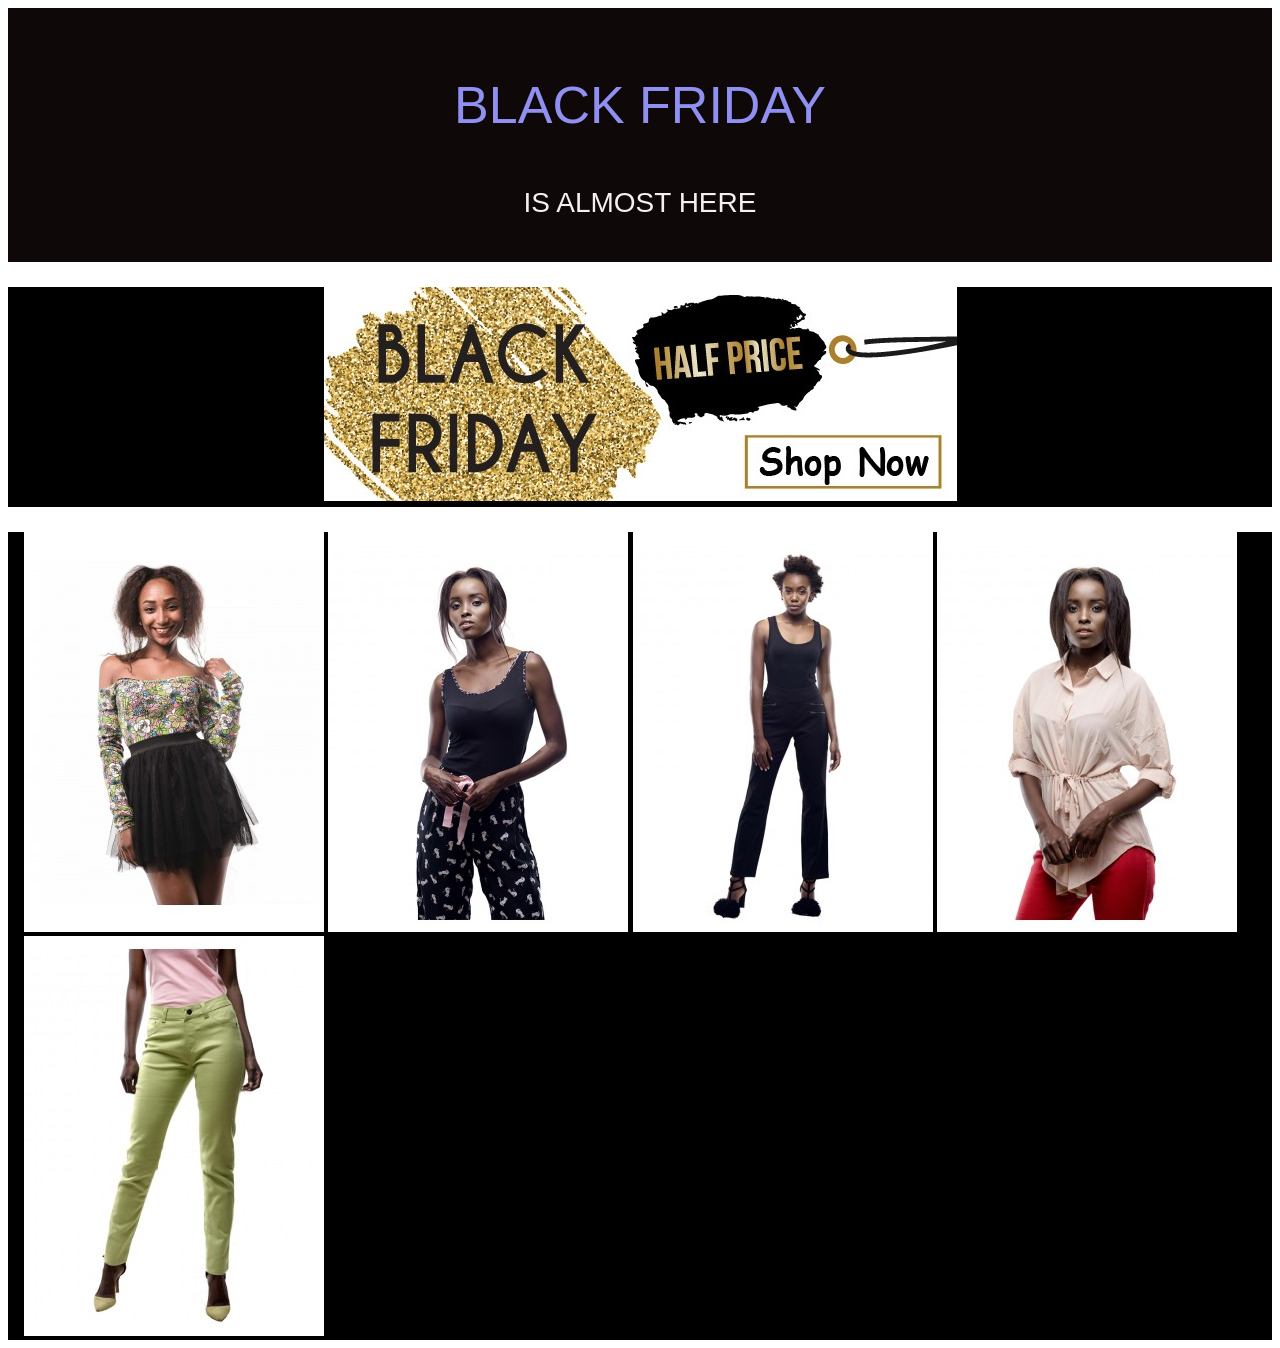
==== index.html @ e5d7ab34 "created folders" ====
<!DOCTYPE html>
<html>

<head>
    <link rel="stylesheet" href="css/style.css">
    <meta name="viewport" content="width=device-width, initial-scale=1">
</head>
<title>
    New arrivals
</title>
<header>
    <div class="header">
        <p>BLACK FRIDAY</p>
        <p id="small-h">IS ALMOST HERE</p>
    </div>
    <div id="link">
        <p><a href="https://www.alladin.co.ke/new-arrivals"><img src="images/bfriday.jpg" alt="Shop Now"></a></p>
    </div>
</header>

<body>
    <div class="body-img">

        <img src="images/1.jpg" alt="hot top">


        <img src="images/2.jpg" alt="hot trouser">


        <img src="images/3.jpg" alt="hot blouse">

        <img src="images/4.jpg" alt="hot tights">


        <img src="images/5.jpg" alt="hot heels">


    </div>


</body>

</html>
---- css/style.css ----
.header {
    text-align: center;
    font-size: 52px;
    color: rgb(143, 144, 241);
    padding: 15px;
    background-color: rgb(14, 8, 8);
}
html {
    font-family: "Lucida Sans", sans-serif;
}
#small-h {
    font-size: 28px;
    color: rgb(245, 239, 239);
}
.body-img {
    background-color: rgb(0, 0, 0);
    padding: 15px;
    margin: 0 auto;
    padding: 0 1rem;
    

}
.body-img:hover {
    border: 1px solid #777777;
}
#link {
    background-color: rgb(0, 0, 0);
    text-align: center;
    font-size: 25px;
}
img {
    max-width: 100%;
    height: auto;
}
@media only screen and (max-width: 700px) {
    .body-img{
        display: flex;
        flex-wrap: wrap;
        flex-direction: row;
        margin: 6px 0;
    }
    img {
        width: 49.9999%;
    }
}
@media only screen and (max-width: 500px) {
    .body-img{
        width: 100%;
        display: block;
    }
    img {
        width: 100%;
    }
}
@media screen and (min-width: 2500px){
    img {
        width: calc(100% / 4);
    }
}
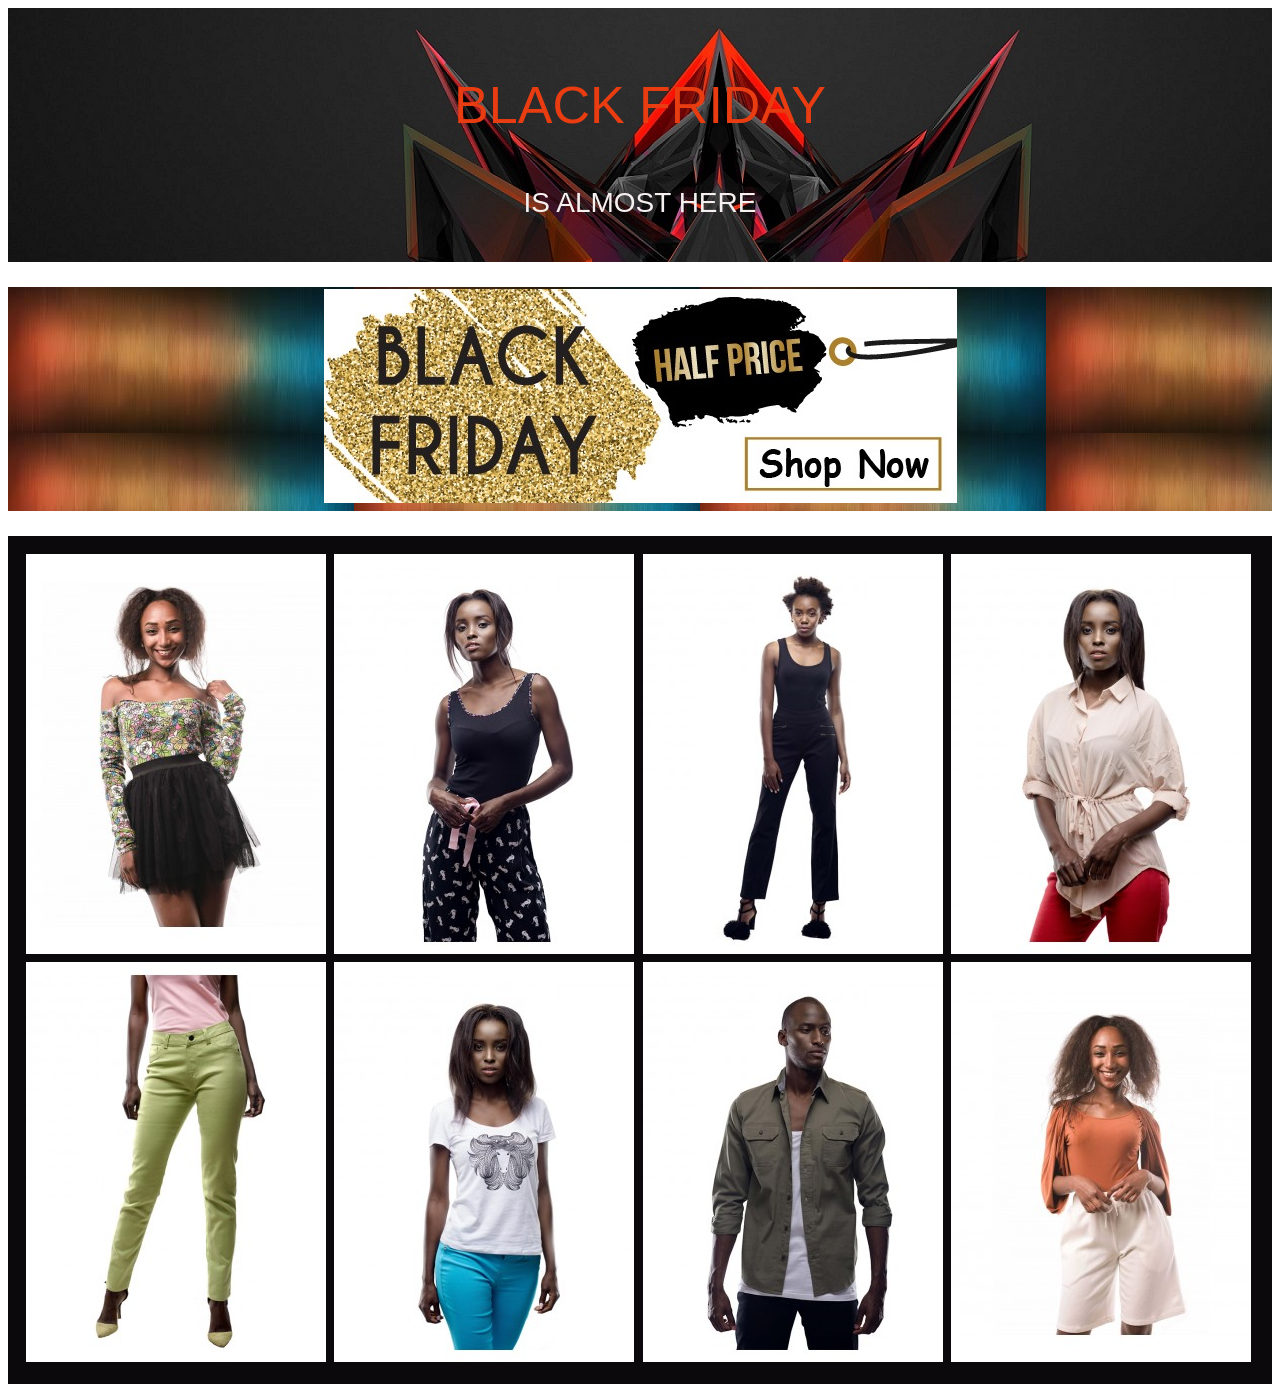
==== commit 9479fa1b: "enhanced impression" ====
--- a/index.html
+++ b/index.html
@@ -32,7 +32,10 @@
         <img src="images/4.jpg" alt="hot tights">
 
 
-        <img src="images/5.jpg" alt="hot heels">
+        <img src="images/5.jpg" alt="forever young">
+        <img src="images/6.jpg" alt="nice shirt">
+        <img src="images/7.jpg" alt="standing tall">
+        <img src="images/8.jpg" alt="flashy">
 
 
     </div>
--- a/css/style.css
+++ b/css/style.css
@@ -1,36 +1,39 @@
 .header {
     text-align: center;
     font-size: 52px;
-    color: rgb(143, 144, 241);
+    color: rgb(233, 60, 17);
     padding: 15px;
-    background-color: rgb(14, 8, 8);
+    background-color: black;
+    background-image: url(../images/alien.jpg);
+    
 }
 html {
     font-family: "Lucida Sans", sans-serif;
+    
 }
 #small-h {
     font-size: 28px;
     color: rgb(245, 239, 239);
 }
 .body-img {
-    background-color: rgb(0, 0, 0);
+    background-color: rgb(12, 9, 12);
     padding: 15px;
     margin: 0 auto;
-    padding: 0 1rem;
-    
-
+    padding: 1rem 1rem 1rem 1rem;
 }
 .body-img:hover {
-    border: 1px solid #777777;
+    border: 5px solid #47c8df;
 }
 #link {
-    background-color: rgb(0, 0, 0);
+    background-color: rgb(91, 133, 212);
     text-align: center;
     font-size: 25px;
+    background-image: url(../images/abstract1.jpg);
 }
 img {
     max-width: 100%;
     height: auto;
+    padding: 2px;
 }
 @media only screen and (max-width: 700px) {
     .body-img{
@@ -40,7 +43,7 @@
         margin: 6px 0;
     }
     img {
-        width: 49.9999%;
+        width: 100%;
     }
 }
 @media only screen and (max-width: 500px) {
@@ -51,9 +54,10 @@
     img {
         width: 100%;
     }
+    
 }
 @media screen and (min-width: 2500px){
     img {
         width: calc(100% / 4);
     }
-}+}
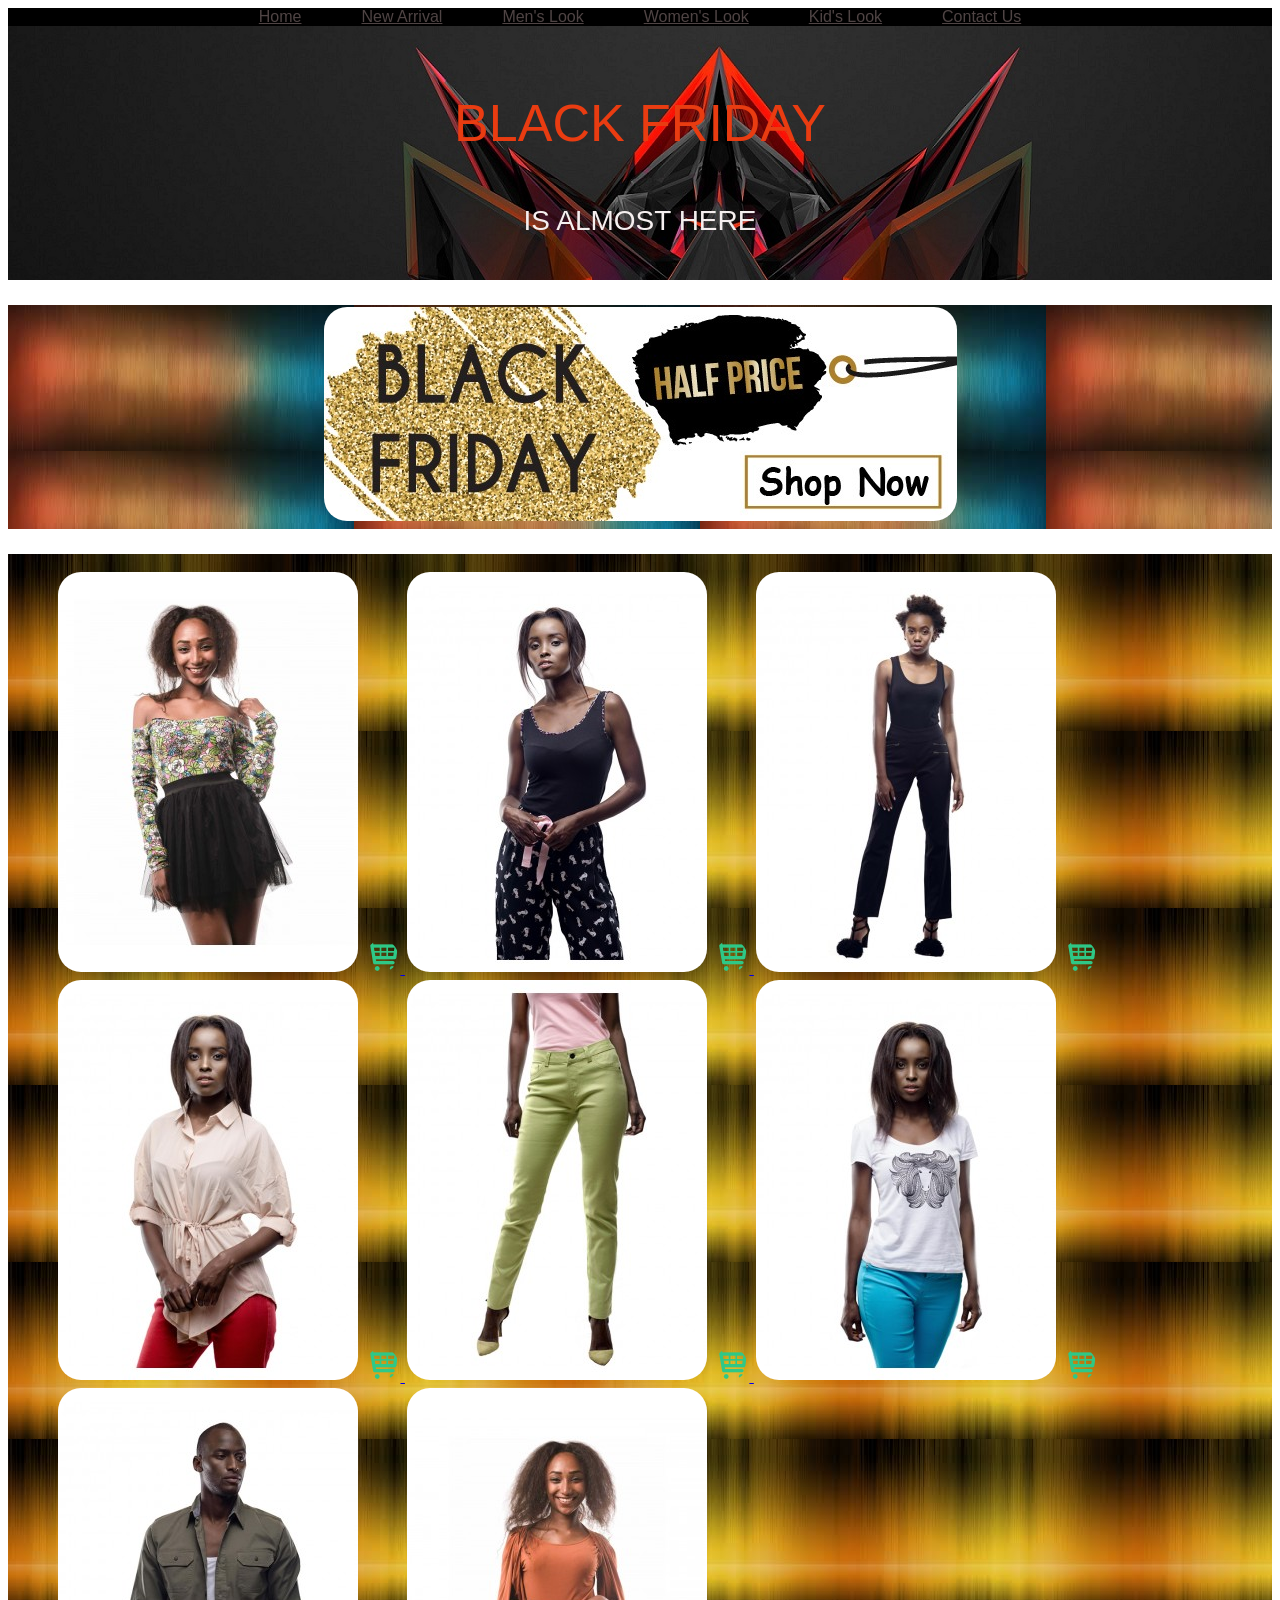
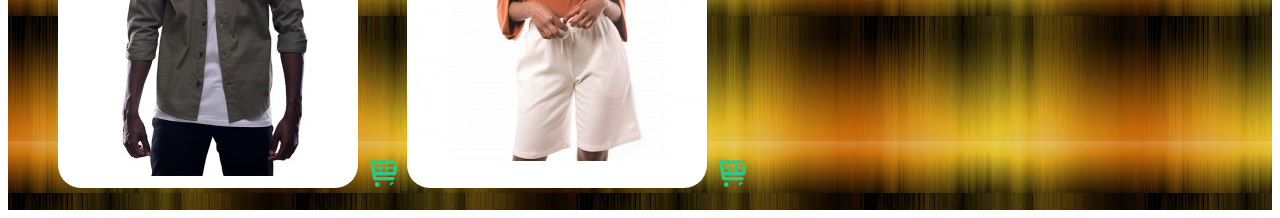
==== commit 49ee2eb4: "shopping cart" ====
--- a/index.html
+++ b/index.html
@@ -3,44 +3,94 @@
 
 <head>
     <link rel="stylesheet" href="css/style.css">
-    <meta name="viewport" content="width=device-width, initial-scale=1">
+    <meta name="viewport" content="width=device-width, initial-scale=1.0">
 </head>
 <title>
     New arrivals
 </title>
 <header>
+    <div class="nav">
+        <ul>
+            <li>
+                <a href="https://www.alladin.co.ke/">Home</a>
+            </li>
+            <li>
+                <a href="https://www.alladin.co.ke/new-arrivals">New Arrival</a>
+            </li>
+            <li>
+                <a href="https://www.alladin.co.ke/alladin-complete-looks/alladin-men-looks">Men's Look</a>
+            </li>
+            <li>
+                <a href="https://www.alladin.co.ke/alladin-complete-looks/alladin-women-looks">Women's Look</a>
+            </li>
+            <li>
+                <a href="https://www.alladin.co.ke/alladin-complete-looks/alladin-kids-looks">Kid's Look</a>
+            </li>
+            <li>
+                <a href="https://www.alladin.co.ke/contacts">Contact Us</a>
+            </li>
+        </ul>
+    </div>
     <div class="header">
         <p>BLACK FRIDAY</p>
         <p id="small-h">IS ALMOST HERE</p>
     </div>
     <div id="link">
-        <p><a href="https://www.alladin.co.ke/new-arrivals"><img src="images/bfriday.jpg" alt="Shop Now"></a></p>
+        <p>
+            <a href="https://www.alladin.co.ke/new-arrivals">
+                <img src="images/bfriday.jpg" alt="Shop Now">
+            </a>
+        </p>
     </div>
 </header>
 
 <body>
     <div class="body-img">
 
-        <img src="images/1.jpg" alt="hot top">
+        <img src="images/1.jpg" alt="hot top" class="gallery">
+        <a href="https://www.alladin.co.ke/new-arrivals/get-this-look-forever-young-4196.html" target="_blank" class="cart">
+            <img src="images/shopping-cart.png" alt="">
+        </a>
+
+        <img src="images/2.jpg" alt="hot trouser" class="gallery">
+        <a href="https://www.alladin.co.ke/new-arrivals/black-printed-womens-pajamas.html" target="_blank" class="cart">
+            <img src="images/shopping-cart.png" alt="">
+        </a>
+
+        <img src="images/3.jpg" alt="hot blouse" class="gallery">
+        <a href="https://www.alladin.co.ke/new-arrivals/black-pull-on-womens-pants.html" target="_blank" class="cart">
+            <img src="images/shopping-cart.png" alt="">
+        </a>
+
+        <img src="images/4.jpg" alt="hot tights" class="gallery">
+        <a href="https://www.alladin.co.ke/new-arrivals/brown-ladies-top.html" target="_blank" class="cart">
+            <img src="images/shopping-cart.png" alt="">
+        </a>
 
 
-        <img src="images/2.jpg" alt="hot trouser">
+        <img src="images/5.jpg" alt="forever young" class="gallery">
+        <a href="https://www.alladin.co.ke/new-arrivals/citrus-green-skinny-fit-womens-pant.html" target="_blank" class="cart">
+            <img src="images/shopping-cart.png" alt="">
+        </a>
 
+        <img src="images/6.jpg" alt="nice shirt" class="gallery">
+        <a href="https://www.alladin.co.ke/new-arrivals/white-printed-womens-top.html" target="_blank" class="cart">
+            <img src="images/shopping-cart.png" alt="">
+        </a>
 
-        <img src="images/3.jpg" alt="hot blouse">
+        <img src="images/7.jpg" alt="standing tall" class="gallery">
+        <a href="https://www.alladin.co.ke/new-arrivals/olive-green-mens-shirt.html" target="_blank" class="cart">
+            <img src="images/shopping-cart.png" alt="">
+        </a>
 
-        <img src="images/4.jpg" alt="hot tights">
-
-
-        <img src="images/5.jpg" alt="forever young">
-        <img src="images/6.jpg" alt="nice shirt">
-        <img src="images/7.jpg" alt="standing tall">
-        <img src="images/8.jpg" alt="flashy">
+        <img src="images/8.jpg" alt="flashy" class="gallery">
+        <a href="https://www.alladin.co.ke/new-arrivals/get-this-look-forever-young-4198.html?___SID=U" target="_blank" class="cart">
+            <img src="images/shopping-cart.png" alt="">
+        </a>
 
 
     </div>
 
-
 </body>
 
 </html>
--- a/css/style.css
+++ b/css/style.css
@@ -6,6 +6,25 @@
     background-color: black;
     background-image: url(../images/alien.jpg);
     
+}
+ul {
+    list-style-type: none;
+    margin: 0;
+    padding: 0;
+    display: flex;
+    justify-content: center;
+    
+}
+li {
+
+    padding: 0 30px;
+}
+.nav {
+    background-color: black;
+    
+}
+li a {
+    color: rgba(233, 202, 202, 0.336);
 }
 html {
     font-family: "Lucida Sans", sans-serif;
@@ -17,23 +36,33 @@
 }
 .body-img {
     background-color: rgb(12, 9, 12);
+    background-image: url(../images/bgbody.jpg);
     padding: 15px;
     margin: 0 auto;
-    padding: 1rem 1rem 1rem 1rem;
+    padding: 1rem 1rem 1rem 3rem;
 }
-.body-img:hover {
-    border: 5px solid #47c8df;
+.cart {
+    position: relative;
 }
+
 #link {
     background-color: rgb(91, 133, 212);
     text-align: center;
     font-size: 25px;
     background-image: url(../images/abstract1.jpg);
 }
+background-image {
+    width: 100%;
+    height: auto;
+}
 img {
     max-width: 100%;
     height: auto;
     padding: 2px;
+    border-radius: 25px;
+}
+.gallery:hover {
+    transform: translate(10px, 40px);
 }
 @media only screen and (max-width: 700px) {
     .body-img{
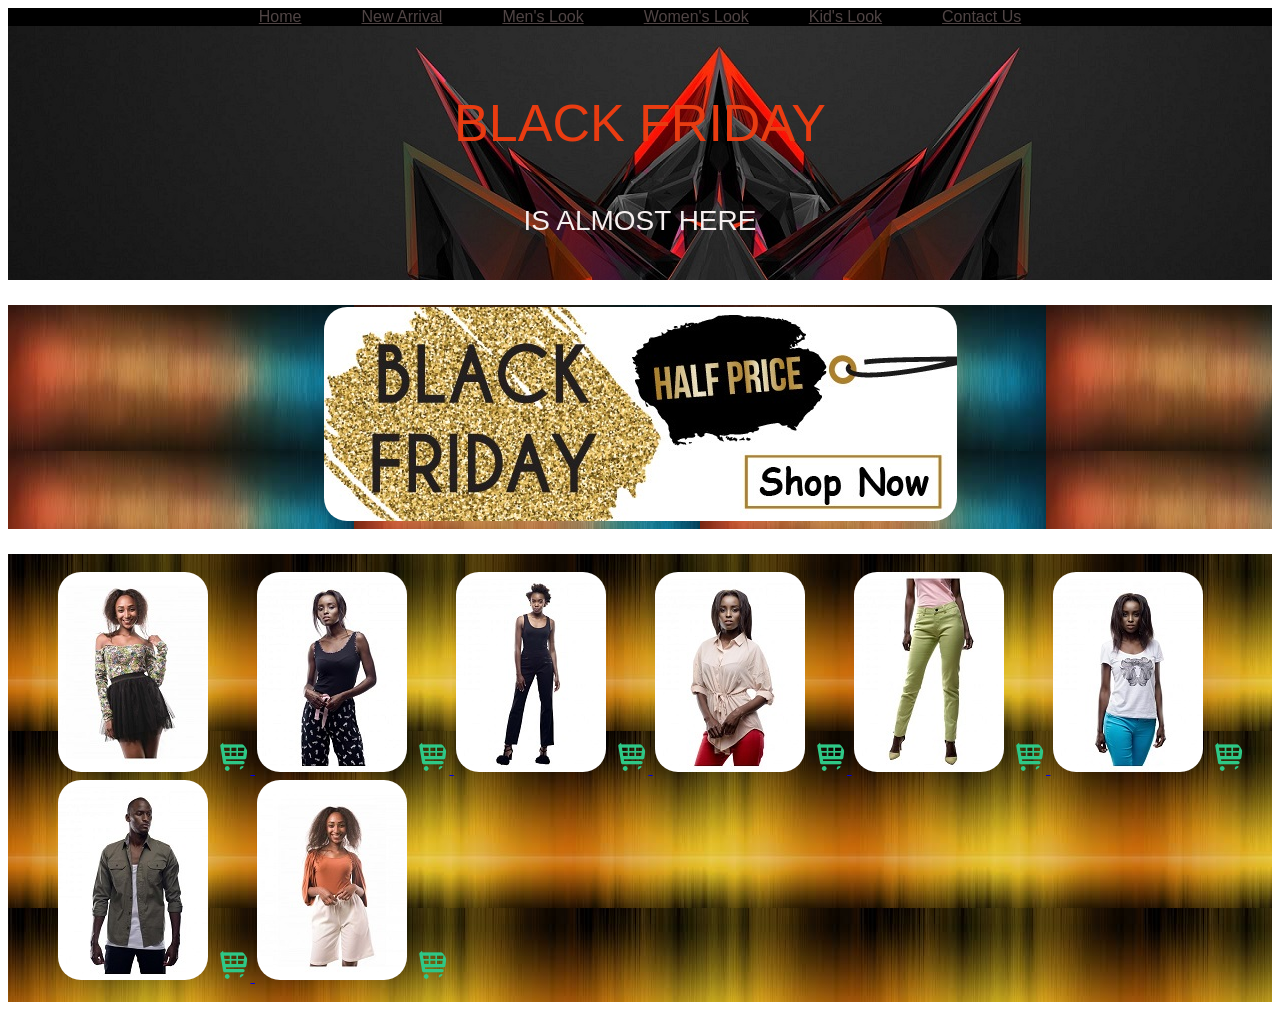
==== commit 3602b72e: "navigation media querry" ====
--- a/index.html
+++ b/index.html
@@ -48,44 +48,44 @@
     <div class="body-img">
 
         <img src="images/1.jpg" alt="hot top" class="gallery">
-        <a href="https://www.alladin.co.ke/new-arrivals/get-this-look-forever-young-4196.html" target="_blank" class="cart">
-            <img src="images/shopping-cart.png" alt="">
+        <a href="https://www.alladin.co.ke/new-arrivals/get-this-look-forever-young-4196.html" target="_blank" >
+            <img src="images/shopping-cart.png" alt="Shop Now" class="cart">
         </a>
 
         <img src="images/2.jpg" alt="hot trouser" class="gallery">
         <a href="https://www.alladin.co.ke/new-arrivals/black-printed-womens-pajamas.html" target="_blank" class="cart">
-            <img src="images/shopping-cart.png" alt="">
+            <img src="images/shopping-cart.png" alt="Shop Now" class="cart">
         </a>
 
         <img src="images/3.jpg" alt="hot blouse" class="gallery">
         <a href="https://www.alladin.co.ke/new-arrivals/black-pull-on-womens-pants.html" target="_blank" class="cart">
-            <img src="images/shopping-cart.png" alt="">
+            <img src="images/shopping-cart.png" alt="Shop Now" class="cart">
         </a>
 
         <img src="images/4.jpg" alt="hot tights" class="gallery">
         <a href="https://www.alladin.co.ke/new-arrivals/brown-ladies-top.html" target="_blank" class="cart">
-            <img src="images/shopping-cart.png" alt="">
+            <img src="images/shopping-cart.png" alt="Shop Now" class="cart">
         </a>
 
 
-        <img src="images/5.jpg" alt="forever young" class="gallery">
+        <img src="images/5.jpg" alt="forever young" class="gallery" class="cart">
         <a href="https://www.alladin.co.ke/new-arrivals/citrus-green-skinny-fit-womens-pant.html" target="_blank" class="cart">
-            <img src="images/shopping-cart.png" alt="">
+            <img src="images/shopping-cart.png" alt="Shop Now" class="cart">
         </a>
 
         <img src="images/6.jpg" alt="nice shirt" class="gallery">
         <a href="https://www.alladin.co.ke/new-arrivals/white-printed-womens-top.html" target="_blank" class="cart">
-            <img src="images/shopping-cart.png" alt="">
+            <img src="images/shopping-cart.png" alt="Shop Now" class="cart">
         </a>
 
         <img src="images/7.jpg" alt="standing tall" class="gallery">
         <a href="https://www.alladin.co.ke/new-arrivals/olive-green-mens-shirt.html" target="_blank" class="cart">
-            <img src="images/shopping-cart.png" alt="">
+            <img src="images/shopping-cart.png" alt="Shop Now" class="cart">
         </a>
 
         <img src="images/8.jpg" alt="flashy" class="gallery">
         <a href="https://www.alladin.co.ke/new-arrivals/get-this-look-forever-young-4198.html?___SID=U" target="_blank" class="cart">
-            <img src="images/shopping-cart.png" alt="">
+            <img src="images/shopping-cart.png" alt="Shop Now" class="cart">
         </a>
 
 
--- a/css/style.css
+++ b/css/style.css
@@ -41,9 +41,6 @@
     margin: 0 auto;
     padding: 1rem 1rem 1rem 3rem;
 }
-.cart {
-    position: relative;
-}
 
 #link {
     background-color: rgb(91, 133, 212);
@@ -54,6 +51,9 @@
 background-image {
     width: 100%;
     height: auto;
+}
+.cart {
+    width: 32px;
 }
 img {
     max-width: 100%;
@@ -83,7 +83,10 @@
     img {
         width: 100%;
     }
-    
+    ul {
+        display: block;
+        text-align: center;
+    }
 }
 @media screen and (min-width: 2500px){
     img {
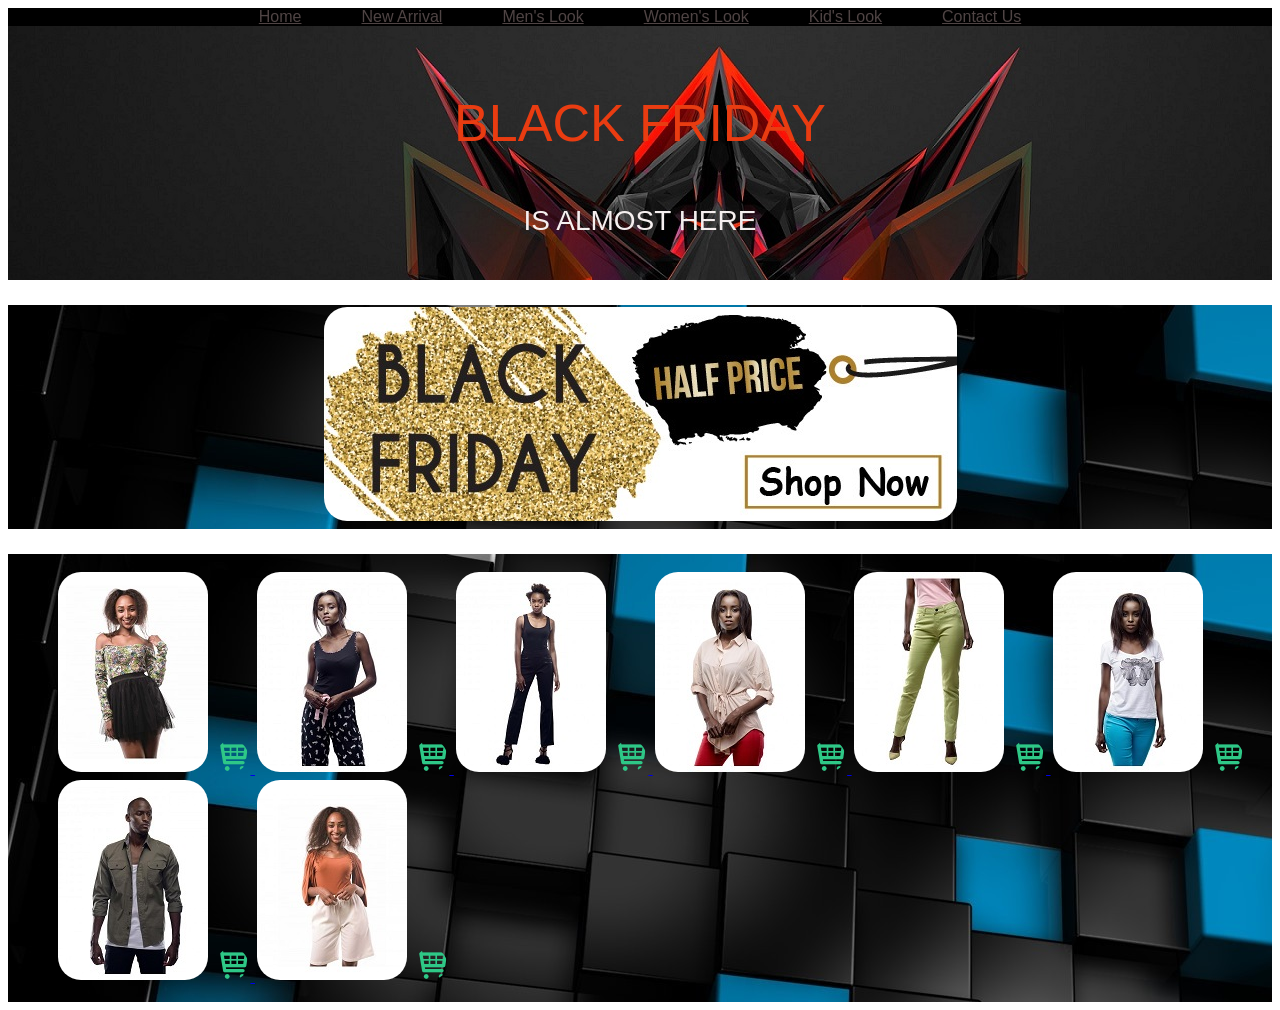
==== commit 96a658e7: "changed bg image" ====
--- a/index.html
+++ b/index.html
@@ -4,10 +4,11 @@
 <head>
     <link rel="stylesheet" href="css/style.css">
     <meta name="viewport" content="width=device-width, initial-scale=1.0">
+    <title>
+        New arrivals
+    </title>
 </head>
-<title>
-    New arrivals
-</title>
+
 <header>
     <div class="nav">
         <ul>
@@ -68,7 +69,7 @@
         </a>
 
 
-        <img src="images/5.jpg" alt="forever young" class="gallery" class="cart">
+        <img src="images/5.jpg" alt="forever young" class="gallery">
         <a href="https://www.alladin.co.ke/new-arrivals/citrus-green-skinny-fit-womens-pant.html" target="_blank" class="cart">
             <img src="images/shopping-cart.png" alt="Shop Now" class="cart">
         </a>
--- a/css/style.css
+++ b/css/style.css
@@ -36,7 +36,7 @@
 }
 .body-img {
     background-color: rgb(12, 9, 12);
-    background-image: url(../images/bgbody.jpg);
+    background-image: url(../images/bgbox.jpg);
     padding: 15px;
     margin: 0 auto;
     padding: 1rem 1rem 1rem 3rem;
@@ -46,7 +46,8 @@
     background-color: rgb(91, 133, 212);
     text-align: center;
     font-size: 25px;
-    background-image: url(../images/abstract1.jpg);
+    background-image: url(../images/bgbox.jpg);
+    
 }
 background-image {
     width: 100%;
@@ -62,7 +63,7 @@
     border-radius: 25px;
 }
 .gallery:hover {
-    transform: translate(10px, 40px);
+    transform: scale(1.5, 1.5);
 }
 @media only screen and (max-width: 700px) {
     .body-img{
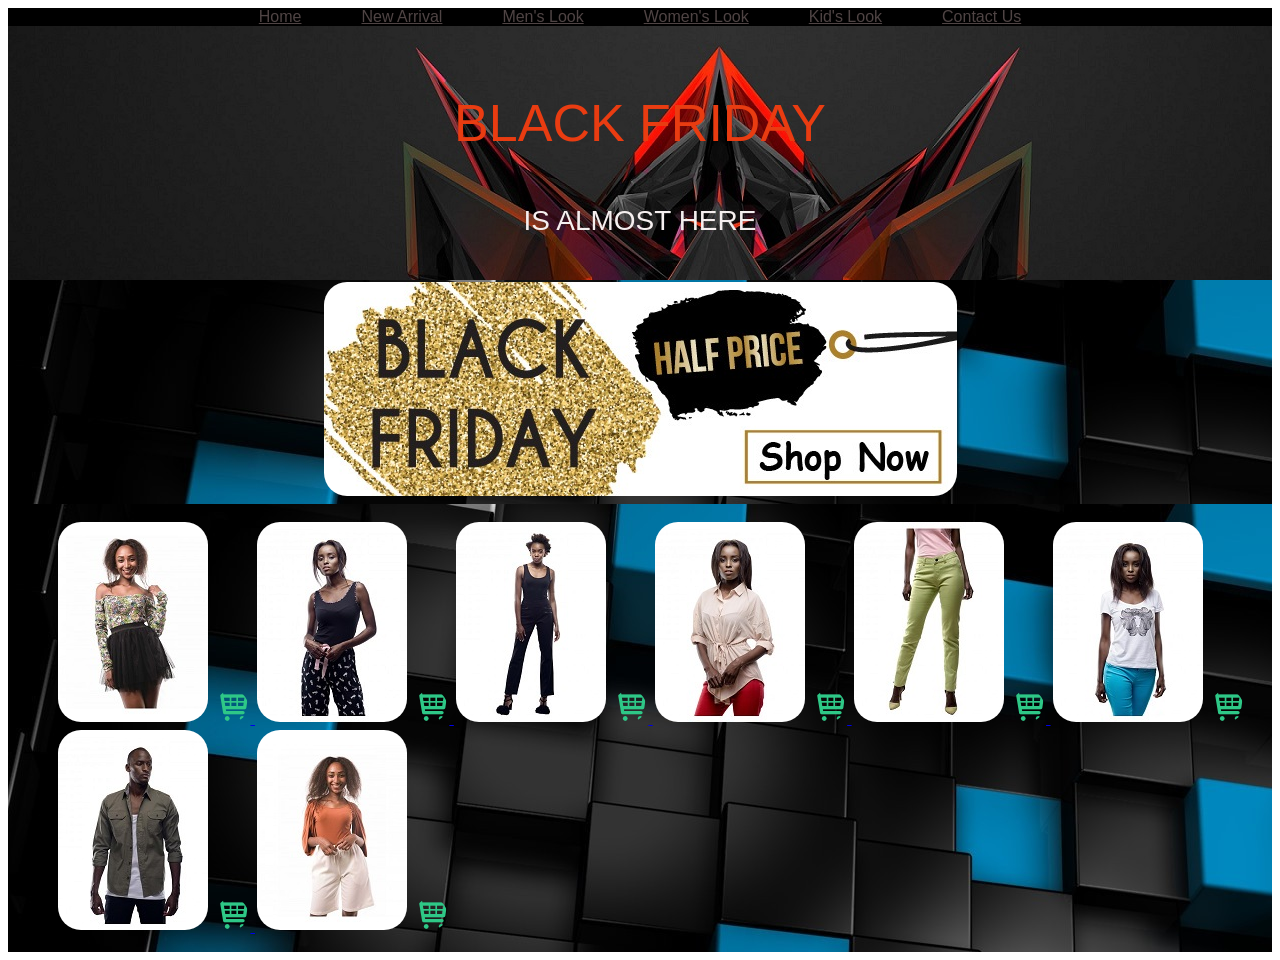
==== commit 861279fe: "css modified" ====
--- a/index.html
+++ b/index.html
@@ -37,11 +37,9 @@
         <p id="small-h">IS ALMOST HERE</p>
     </div>
     <div id="link">
-        <p>
             <a href="https://www.alladin.co.ke/new-arrivals">
                 <img src="images/bfriday.jpg" alt="Shop Now">
             </a>
-        </p>
     </div>
 </header>
 
--- a/css/style.css
+++ b/css/style.css
@@ -81,6 +81,9 @@
         width: 100%;
         display: block;
     }
+    .header .nav #link {
+        width: 100%;
+    }
     img {
         width: 100%;
     }
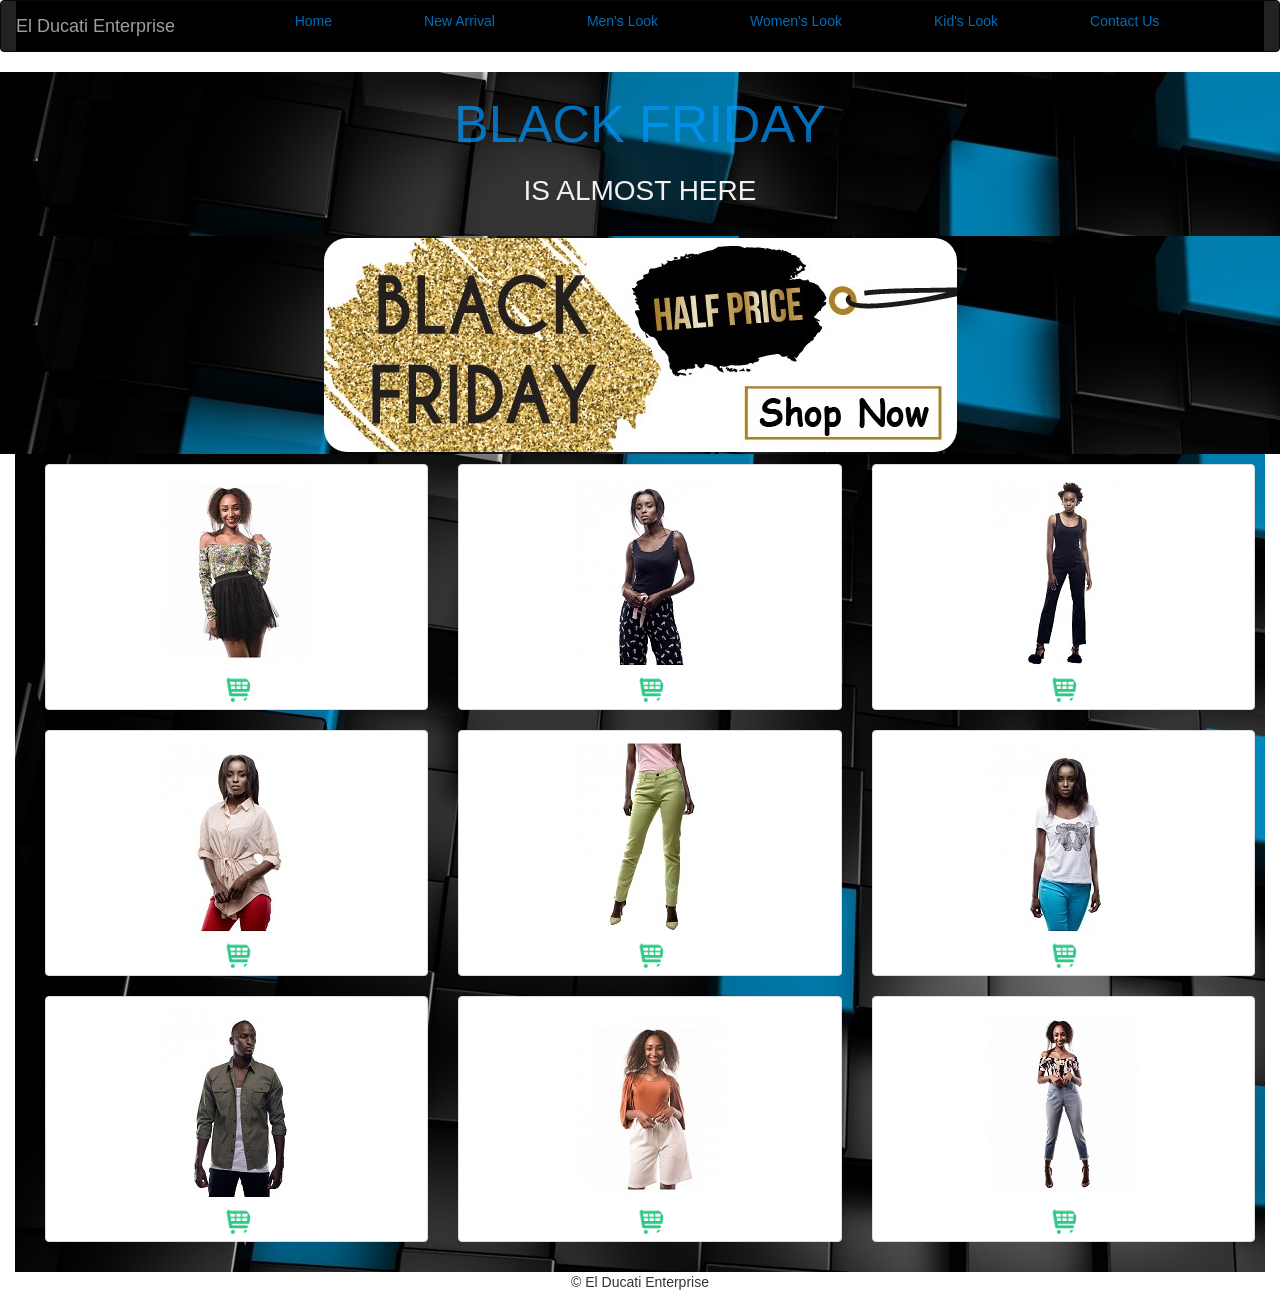
==== commit c378319f: "component upgrade using bootstrap" ====
--- a/index.html
+++ b/index.html
@@ -2,94 +2,156 @@
 <html>
 
 <head>
+    <title>New arrivals</title>
+    <meta charset="utf-8">
     <link rel="stylesheet" href="css/style.css">
     <meta name="viewport" content="width=device-width, initial-scale=1.0">
-    <title>
-        New arrivals
-    </title>
+    <link rel="stylesheet" href="https://maxcdn.bootstrapcdn.com/bootstrap/3.3.7/css/bootstrap.min.css">
+    <script src="https://ajax.googleapis.com/ajax/libs/jquery/3.2.0/jquery.min.js"></script>
+    <script src="https://maxcdn.bootstrapcdn.com/bootstrap/3.3.7/js/bootstrap.min.js"></script>
+
 </head>
 
 <header>
-    <div class="nav">
-        <ul>
-            <li>
-                <a href="https://www.alladin.co.ke/">Home</a>
-            </li>
-            <li>
-                <a href="https://www.alladin.co.ke/new-arrivals">New Arrival</a>
-            </li>
-            <li>
-                <a href="https://www.alladin.co.ke/alladin-complete-looks/alladin-men-looks">Men's Look</a>
-            </li>
-            <li>
-                <a href="https://www.alladin.co.ke/alladin-complete-looks/alladin-women-looks">Women's Look</a>
-            </li>
-            <li>
-                <a href="https://www.alladin.co.ke/alladin-complete-looks/alladin-kids-looks">Kid's Look</a>
-            </li>
-            <li>
-                <a href="https://www.alladin.co.ke/contacts">Contact Us</a>
-            </li>
-        </ul>
-    </div>
+    <nav class="navbar navbar-inverse">
+        <div class="container-fluid">
+            <div class="navbar-header">
+                <a class="navbar-brand" href="https://www.alladin.co.ke/">El Ducati Enterprise</a>
+            </div>
+            <div class="nav">
+                <ul class="nav nav-pills">
+                    <li>
+                        <a href="https://www.alladin.co.ke/" target="_blank">Home</a>
+                    </li>
+                    <li>
+                        <a href="https://www.alladin.co.ke/new-arrivals">New Arrival</a>
+                    </li>
+                    <li>
+                        <a href="https://www.alladin.co.ke/alladin-complete-looks/alladin-men-looks">Men's Look</a>
+                    </li>
+                    <li>
+                        <a href="https://www.alladin.co.ke/alladin-complete-looks/alladin-women-looks">Women's Look</a>
+                    </li>
+                    <li>
+                        <a href="https://www.alladin.co.ke/alladin-complete-looks/alladin-kids-looks">Kid's Look</a>
+                    </li>
+                    <li>
+                        <a href="https://www.alladin.co.ke/contacts">Contact Us</a>
+                    </li>
+                </ul>
+            </div>
+        </div>
+    </nav>
     <div class="header">
         <p>BLACK FRIDAY</p>
         <p id="small-h">IS ALMOST HERE</p>
     </div>
     <div id="link">
-            <a href="https://www.alladin.co.ke/new-arrivals">
-                <img src="images/bfriday.jpg" alt="Shop Now">
-            </a>
+        <a href="https://www.alladin.co.ke/new-arrivals">
+            <img src="images/bfriday.jpg" alt="Shop Now">
+        </a>
+    </div>
+
     </div>
 </header>
 
 <body>
-    <div class="body-img">
 
-        <img src="images/1.jpg" alt="hot top" class="gallery">
-        <a href="https://www.alladin.co.ke/new-arrivals/get-this-look-forever-young-4196.html" target="_blank" >
-            <img src="images/shopping-cart.png" alt="Shop Now" class="cart">
-        </a>
+    <div class="container-fluid">
 
-        <img src="images/2.jpg" alt="hot trouser" class="gallery">
-        <a href="https://www.alladin.co.ke/new-arrivals/black-printed-womens-pajamas.html" target="_blank" class="cart">
-            <img src="images/shopping-cart.png" alt="Shop Now" class="cart">
-        </a>
+        <div class="body-img">
+            <div class="row">
+                <div class="col-md-4">
+                    <div class="thumbnail">
+                        <img src="images/1.jpg" alt="hot top" class="img-rounded">
+                        <a href="https://www.alladin.co.ke/new-arrivals/get-this-look-forever-young-4196.html" target="_blank">
+                            <img src="images/shopping-cart.png" alt="Shop Now" class="cart">
+                        </a>
+                    </div>
+                </div>
+            
 
-        <img src="images/3.jpg" alt="hot blouse" class="gallery">
-        <a href="https://www.alladin.co.ke/new-arrivals/black-pull-on-womens-pants.html" target="_blank" class="cart">
-            <img src="images/shopping-cart.png" alt="Shop Now" class="cart">
-        </a>
+            <div class="col-md-4">
+                <div class="thumbnail">
+                    <img src="images/2.jpg" alt="hot trouser" class="img-rounded">
+                    <a href="https://www.alladin.co.ke/new-arrivals/black-printed-womens-pajamas.html" target="_blank" class="cart">
+                        <img src="images/shopping-cart.png" alt="Shop Now" class="cart">
+                    </a>
+                </div>
+            </div>
 
-        <img src="images/4.jpg" alt="hot tights" class="gallery">
-        <a href="https://www.alladin.co.ke/new-arrivals/brown-ladies-top.html" target="_blank" class="cart">
-            <img src="images/shopping-cart.png" alt="Shop Now" class="cart">
-        </a>
+            <div class="col-md-4">
+                <div class="thumbnail">
+                    <img src="images/3.jpg" alt="hot blouse" class="img-rounded">
+                    <a href="https://www.alladin.co.ke/new-arrivals/black-pull-on-womens-pants.html" target="_blank" class="cart">
+                        <img src="images/shopping-cart.png" alt="Shop Now" class="cart">
+                    </a>
+                </div>
+            </div>
 
 
-        <img src="images/5.jpg" alt="forever young" class="gallery">
-        <a href="https://www.alladin.co.ke/new-arrivals/citrus-green-skinny-fit-womens-pant.html" target="_blank" class="cart">
-            <img src="images/shopping-cart.png" alt="Shop Now" class="cart">
-        </a>
+            <div class="col-md-4">
+                <div class="thumbnail">
+                    <img src="images/4.jpg" alt="hot tights" class="img-rounded">
+                    <a href="https://www.alladin.co.ke/new-arrivals/brown-ladies-top.html" target="_blank" class="cart">
+                        <img src="images/shopping-cart.png" alt="Shop Now" class="cart">
+                    </a>
+                </div>
+            </div>
 
-        <img src="images/6.jpg" alt="nice shirt" class="gallery">
-        <a href="https://www.alladin.co.ke/new-arrivals/white-printed-womens-top.html" target="_blank" class="cart">
-            <img src="images/shopping-cart.png" alt="Shop Now" class="cart">
-        </a>
+            <div class="col-md-4">
+                <div class="thumbnail">
+                    <img src="images/5.jpg" alt="forever young" class="img-rounded">
+                    <a href="https://www.alladin.co.ke/new-arrivals/citrus-green-skinny-fit-womens-pant.html" target="_blank" class="cart">
+                        <img src="images/shopping-cart.png" alt="Shop Now" class="cart">
+                    </a>
+                </div>
+            </div>
 
-        <img src="images/7.jpg" alt="standing tall" class="gallery">
-        <a href="https://www.alladin.co.ke/new-arrivals/olive-green-mens-shirt.html" target="_blank" class="cart">
-            <img src="images/shopping-cart.png" alt="Shop Now" class="cart">
-        </a>
 
-        <img src="images/8.jpg" alt="flashy" class="gallery">
-        <a href="https://www.alladin.co.ke/new-arrivals/get-this-look-forever-young-4198.html?___SID=U" target="_blank" class="cart">
-            <img src="images/shopping-cart.png" alt="Shop Now" class="cart">
-        </a>
+            <div class="col-md-4">
+                <div class="thumbnail">
+                    <img src="images/6.jpg" alt="nice shirt" class="img-rounded">
+                    <a href="https://www.alladin.co.ke/new-arrivals/white-printed-womens-top.html" target="_blank" class="cart">
+                        <img src="images/shopping-cart.png" alt="Shop Now" class="cart">
+                    </a>
+                </div>
+            </div>
 
+
+            <div class="col-md-4">
+                <div class="thumbnail">
+                    <img src="images/7.jpg" alt="standing tall" class="img-rounded">
+                    <a href="https://www.alladin.co.ke/new-arrivals/olive-green-mens-shirt.html" target="_blank" class="cart">
+                        <img src="images/shopping-cart.png" alt="Shop Now" class="cart">
+                    </a>
+                </div>
+            </div>
+
+            <div class="col-md-4">
+                <div class="thumbnail">
+                    <img src="images/8.jpg" alt="flashy" class="img-rounded">
+                    <a href="https://www.alladin.co.ke/new-arrivals/get-this-look-forever-young-4198.html?___SID=U" target="_blank" class="cart">
+                        <img src="images/shopping-cart.png" alt="Shop Now" class="cart">
+                    </a>
+                </div>
+            </div>
+            <div class="col-md-4">
+                    <div class="thumbnail">
+                        <img src="images/9.jpg" alt="flashy-jeans" class="img-rounded">
+                        <a href="https://www.alladin.co.ke/alladin-complete-looks/get-this-look-forever-young-4778.html?___SID=U" target="_blank" class="cart">
+                            <img src="images/shopping-cart.png" alt="Shop Now" class="cart">
+                        </a>
+                    </div>
+                </div>
+            </div>
+        </div>
 
     </div>
 
+    <footer class="container-fluid text-center">
+        <p>&copy El Ducati Enterprise</p>
+    </footer>
 </body>
 
 </html>
--- a/css/style.css
+++ b/css/style.css
@@ -1,10 +1,10 @@
 .header {
     text-align: center;
     font-size: 52px;
-    color: rgb(233, 60, 17);
+    color: rgba(0, 153, 255, 0.712);
     padding: 15px;
     background-color: black;
-    background-image: url(../images/alien.jpg);
+    background-image: url(../images/bgbox.jpg);
     
 }
 ul {
@@ -24,7 +24,7 @@
     
 }
 li a {
-    color: rgba(233, 202, 202, 0.336);
+    color: rgba(0, 153, 255, 0.712);
 }
 html {
     font-family: "Lucida Sans", sans-serif;
@@ -40,6 +40,7 @@
     padding: 15px;
     margin: 0 auto;
     padding: 1rem 1rem 1rem 3rem;
+    align-content: center;
 }
 
 #link {
@@ -85,7 +86,7 @@
         width: 100%;
     }
     img {
-        width: 100%;
+        width: auto;
     }
     ul {
         display: block;
